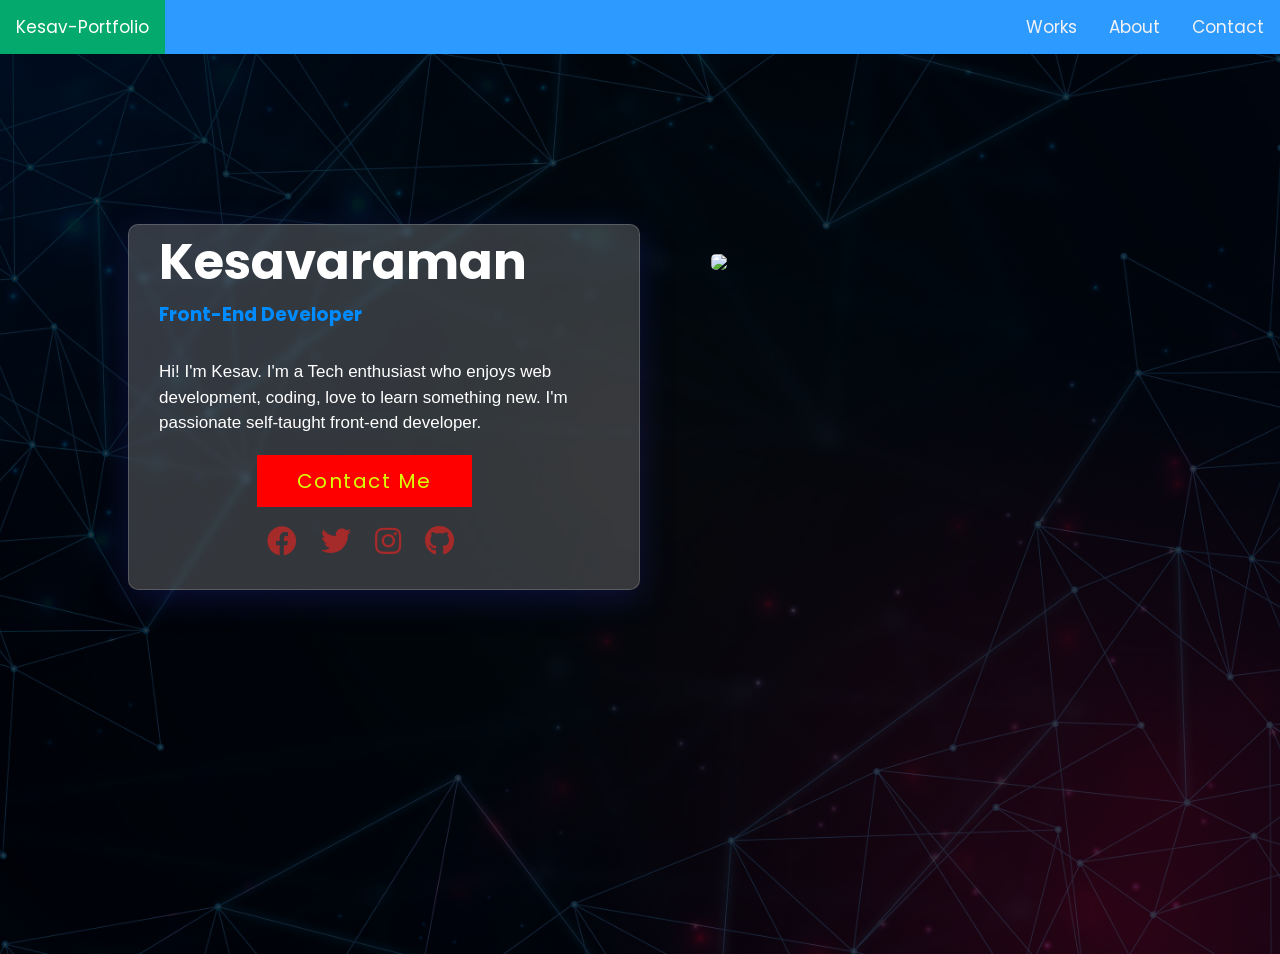
==== index.html @ ada4f7d2 "Update index.html" ====
<!DOCTYPE html>
<html lang="en">
<head>
  <meta charset="UTF-8">
  <meta name="viewport" content="width=device-width, initial-scale=1.0">
  <title>Kesavaraman</title>
  <link rel="stylesheet" href="css/styles.css">
  <link href="https://fonts.googleapis.com/css?family=Poppins:200i,300,400&display=swap" rel="stylesheet"/>
  <link rel="preconnect" href="https://fonts.gstatic.com">
  <link href="https://fonts.googleapis.com/css2?family=Roboto:ital@1&display=swap" rel="stylesheet">
  <link rel="preconnect" href="https://fonts.gstatic.com">
  <link href="https://fonts.googleapis.com/css2?family=Odibee+Sans&display=swap" rel="stylesheet">
  <link rel="stylesheet" href="https://pro.fontawesome.com/releases/v5.10.0/css/all.css"/>
</head>
<body>
  <!--Top bar-->  
<div class="top-nav">
  <a class="active" href="#Portfolio">Kesav-Portfolio</a>
  <div class="top-nav-right">    
    <a href="#Works">Works</a>
    <a href="#">About</a> 
    <a href="#profile-link">Contact</a> 
</div>
    </div>   
<!--End Top Bar-->
<!--Start of Welcome-->  

<div class="about-section">
  <div class="container">
    <div class="image-section">
      <img src="https://github.com/cgkesav/Kesav-website/tree/main/img/splat1.jpg">
    </div>
    <div class="content-section">
    <div class="title">
        <h1>Kesavaraman</h1>
      </div>
      <div class="content">
        <h3>Front-End Developer</h3>
         <p>Hi! I'm Kesav. I'm a Tech enthusiast who enjoys web development, coding, love to learn something new.
          I'm passionate self-taught front-end developer.</p>
         </div>
          <div class="button">
            <a href="mailto:technow@gmail.com">Contact Me</a>
          </div>
      <div class="social">
        <a href="https://facebook.com/KesavTechie"><i class="fab fa-facebook -f"></i></a>
        <a href="https://twitter.com/kesav_techie"><i class="fab fa-twitter"></i></a>
        <a href="https://www.instagram.com/__kesav_21__/"><i class="fab fa-instagram"></i></a>
        <a href="https://github.com/cgkesav"><i class="fab fa-github"></i></a>
      </div>
    </div> 
  </div>  
</div>
---- css/styles.css ----
@import url('https://fonts.googleapis.com/css2?family=Poppins:wght@200;300;400&display=swap');
*{
  margin:0px;
  padding:0px;
  box-sizing: border-box;
  font-family: 'Poppins', sans-serif;
  color:#fff;
}
/*Outer part*/
.about-section{
  display: relative;
  width: 100%;
  min-height: 100vh;
  background-image: linear-gradient(rgba(0,0,0,.75),rgba(0,0,0,.75)),url(/img/bg.jpg);
  background-position: center;
  background-repeat: no-repeat;
  background-size: cover;
}
/*Background of top nav*/
.top-nav {
  background-color: #2d9aff;
  overflow: hidden;
}
/*links of top nav left*/
.top-nav a {
  float: left;
  color: #f2f2f2;
  text-align: center;
  padding: 14px 16px;
  text-decoration: none;
  font-size: 17px;
}
/*hover links color*/ 
.top-nav a:hover {
  background-color: #ddd;
  color: black;
}
/*active session of top nav*/
.top-nav a.active {
  background-color: #04AA6D;
  color: white;
}
/*top-nav right*/
.top-nav-right{
  float:right;
}
/*Inner*/
.container{
  width: 80%;
  display: block;
  margin: auto;
  padding-top: 100px;
}
/*Text content*/
.content-section{
  margin-top: 70px;
  background: rgba( 255, 255, 255, 0.20 );
  box-shadow: 0 8px 32px 0 rgba( 31, 38, 135, 0.37 );
  backdrop-filter: blur( 3.0px );
  -webkit-backdrop-filter: blur( 3.0px );
  border-radius: 10px;
  border: 1px solid rgba( 255, 255, 255, 0.18 );
  float:left;
  width: 50%;
}
/*image*/
.image-section{
  float:right;
  width:45%;
}
.image-section img{
  margin-top: 100px;
  margin-left:20px;
  width:75%;
  height: auto;
  border-radius: 30%;
}
.content-section .title{
  margin-left: 30px;
  font-size: 25px;
}
.content-section .content h3{
  margin-left:30px;
  color: #008cff;
}
.content-section .content p{
  margin-top: 30px;
  margin-left: 20px;
  padding-left: 10px;
  padding-right: 10px;
  font-family: sans-serif;
  font-size: 17px;
  line-height: 1.5;
}
.content-section .button{
  margin-top: 30px;
  margin-inline-start: 25%;
  
  
}
.content-section .button a{
  display: relative;
  background-color: #ff0000;
  padding:12px 40px;
  color:rgb(217, 255, 2);
  text-decoration:none;
  font-size: 20px;
  letter-spacing: 1.5px;
}
.content-section .button a:hover{
  background-color:#a52a2a;
  color:#fff;
}
.social{
  margin: 30px;
  margin-inline-start: 25%;

}
.social i{
  color:#a52a2a;
  font-size: 30px;
  padding: 0px 10px;
}
.content-section .social i:hover{
  color:#008cff;
}
/*Mobile View*/
@media screen and (max-width:768px){
  .top-nav-right{
    float:none;
  }
  .container{
    width: 80%;
    display: block;
    margin: auto;
    padding-top: 50px;
  }
  .content-section{
    float:none;
    width: 100%;
    display: block;
    margin:auto;
  }
  .image-section{
    float:none;
    width:100%;
  }
  .image-section img{
    width:70%;
    height: auto;
    display: block;
    margin:auto;
    border-radius: 0%;
    object-fit: cover;
  }
.content-section .title{
  text-align: center;
  font-size:19px;
  }
  .content-section .button{
    text-align: center;
    margin-inline-start: auto;
  }
  .content-section .button a{
    padding: 9px 30px;    
  }
  .social{
    margin: 60px;
  }
  .content-section .social{
    text-align: center;
  }
}
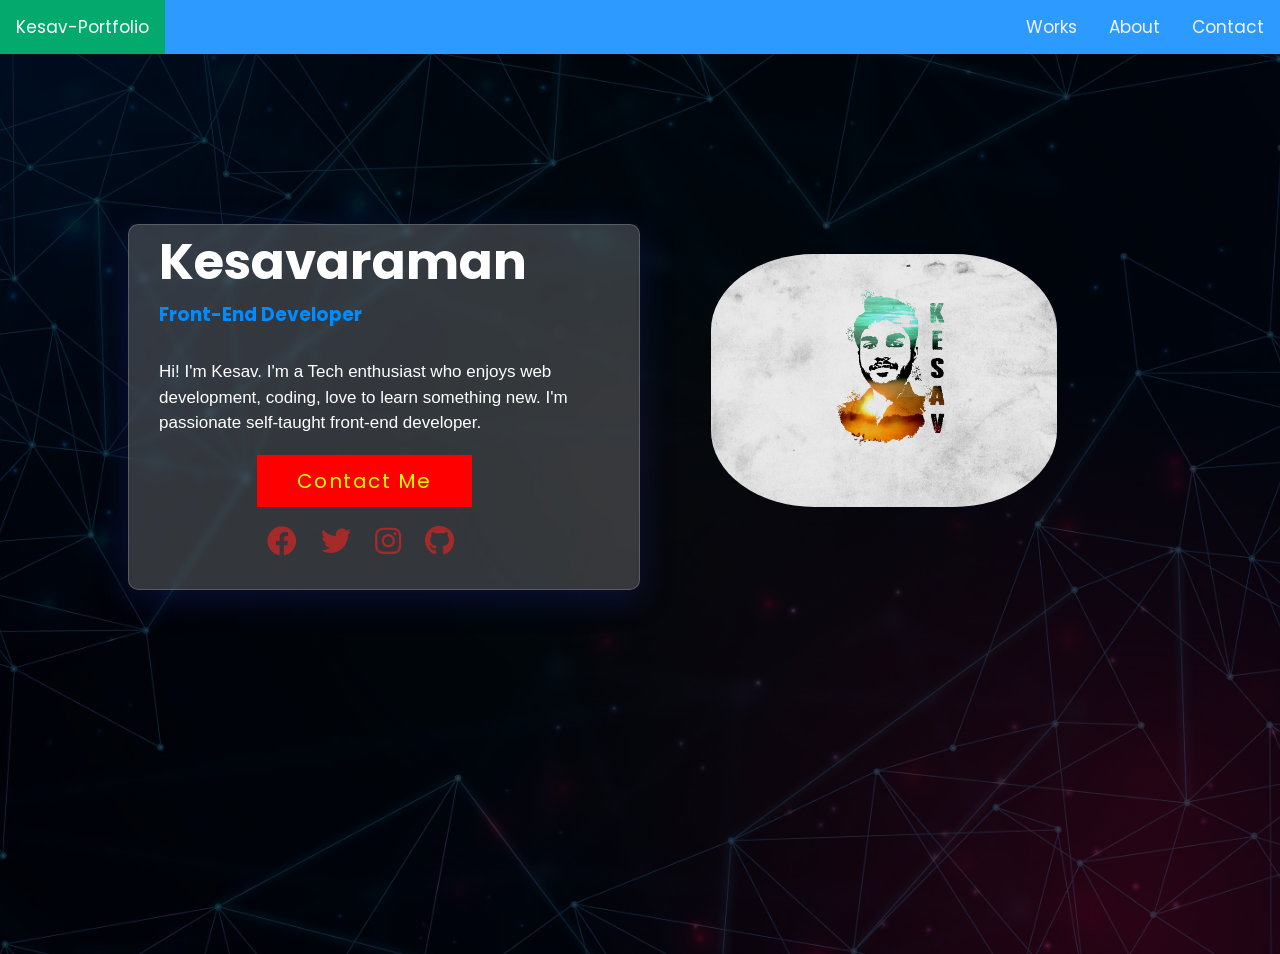
==== commit eef4b08b: "Update index.html" ====
--- a/index.html
+++ b/index.html
@@ -28,7 +28,7 @@
 <div class="about-section">
   <div class="container">
     <div class="image-section">
-      <img src="https://github.com/cgkesav/Kesav-website/tree/main/img/splat1.jpg">
+      <img src="img/splat1.jpg" alt="kesav-profile">
     </div>
     <div class="content-section">
     <div class="title">
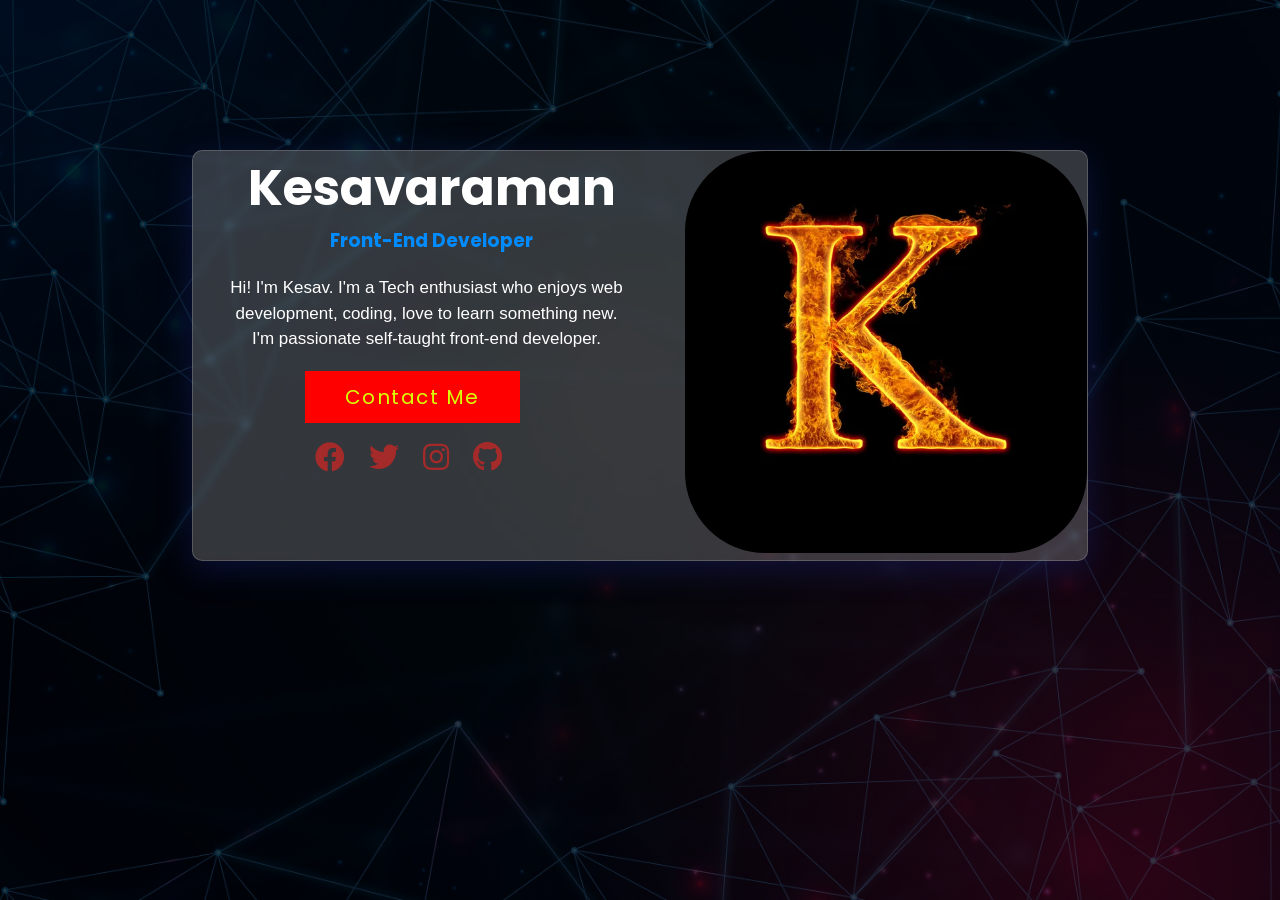
==== commit e5fd71fc: "Updated" ====
--- a/index.html
+++ b/index.html
@@ -13,24 +13,25 @@
   <link rel="stylesheet" href="https://pro.fontawesome.com/releases/v5.10.0/css/all.css"/>
 </head>
 <body>
-  <!--Top bar-->  
-<div class="top-nav">
+  <!-- Top bar-->  
+<!-- <div class="top-nav">
   <a class="active" href="#Portfolio">Kesav-Portfolio</a>
   <div class="top-nav-right">    
     <a href="#Works">Works</a>
     <a href="#">About</a> 
     <a href="#profile-link">Contact</a> 
 </div>
-    </div>   
-<!--End Top Bar-->
+    </div>    -->
+<!--End Top Bar -->
 <!--Start of Welcome-->  
 
 <div class="about-section">
   <div class="container">
-    <div class="image-section">
-      <img src="img/splat1.jpg" alt="kesav-profile">
-    </div>
     <div class="content-section">
+      <div class="image-section">
+        <img src="img/K.jpg" alt="kesav-profile">
+      </div>
+      <div class="text-section">
     <div class="title">
         <h1>Kesavaraman</h1>
       </div>
@@ -40,7 +41,7 @@
           I'm passionate self-taught front-end developer.</p>
          </div>
           <div class="button">
-            <a href="mailto:technow@gmail.com">Contact Me</a>
+            <a href="mailto:technowkesav@gmail.com">Contact Me</a>
           </div>
       <div class="social">
         <a href="https://facebook.com/KesavTechie"><i class="fab fa-facebook -f"></i></a>
@@ -51,6 +52,7 @@
     </div> 
   </div>  
 </div>
+</div>
 
 
 
--- a/css/styles.css
+++ b/css/styles.css
@@ -46,14 +46,14 @@
 }
 /*Inner*/
 .container{
-  width: 80%;
+  width: 70%;
   display: block;
   margin: auto;
-  padding-top: 100px;
+  padding-top: 50px;
 }
 /*Text content*/
 .content-section{
-  margin-top: 70px;
+  margin-top: 100px;
   background: rgba( 255, 255, 255, 0.20 );
   box-shadow: 0 8px 32px 0 rgba( 31, 38, 135, 0.37 );
   backdrop-filter: blur( 3.0px );
@@ -61,7 +61,14 @@
   border-radius: 10px;
   border: 1px solid rgba( 255, 255, 255, 0.18 );
   float:left;
-  width: 50%;
+  width: 100%;
+}
+/*TEXT*/
+.text-section{
+  width:50%;
+}
+.title{
+  text-align: center;
 }
 /*image*/
 .image-section{
@@ -69,11 +76,11 @@
   width:45%;
 }
 .image-section img{
-  margin-top: 100px;
-  margin-left:20px;
-  width:75%;
+  margin-top: 0px;
+  margin-left:0px;
+  width:100%;
   height: auto;
-  border-radius: 30%;
+  border-radius: 20%;
 }
 .content-section .title{
   margin-left: 30px;
@@ -82,9 +89,11 @@
 .content-section .content h3{
   margin-left:30px;
   color: #008cff;
+  text-align: center;
 }
 .content-section .content p{
-  margin-top: 30px;
+  text-align: center;
+  margin-top: 20px;
   margin-left: 20px;
   padding-left: 10px;
   padding-right: 10px;
@@ -95,9 +104,7 @@
 .content-section .button{
   margin-top: 30px;
   margin-inline-start: 25%;
-  
-  
-}
+  }
 .content-section .button a{
   display: relative;
   background-color: #ff0000;
@@ -150,7 +157,7 @@
     height: auto;
     display: block;
     margin:auto;
-    border-radius: 0%;
+    border-radius: 50%;
     object-fit: cover;
   }
 .content-section .title{
@@ -159,7 +166,7 @@
   }
   .content-section .button{
     text-align: center;
-    margin-inline-start: auto;
+    align-items: center;
   }
   .content-section .button a{
     padding: 9px 30px;    
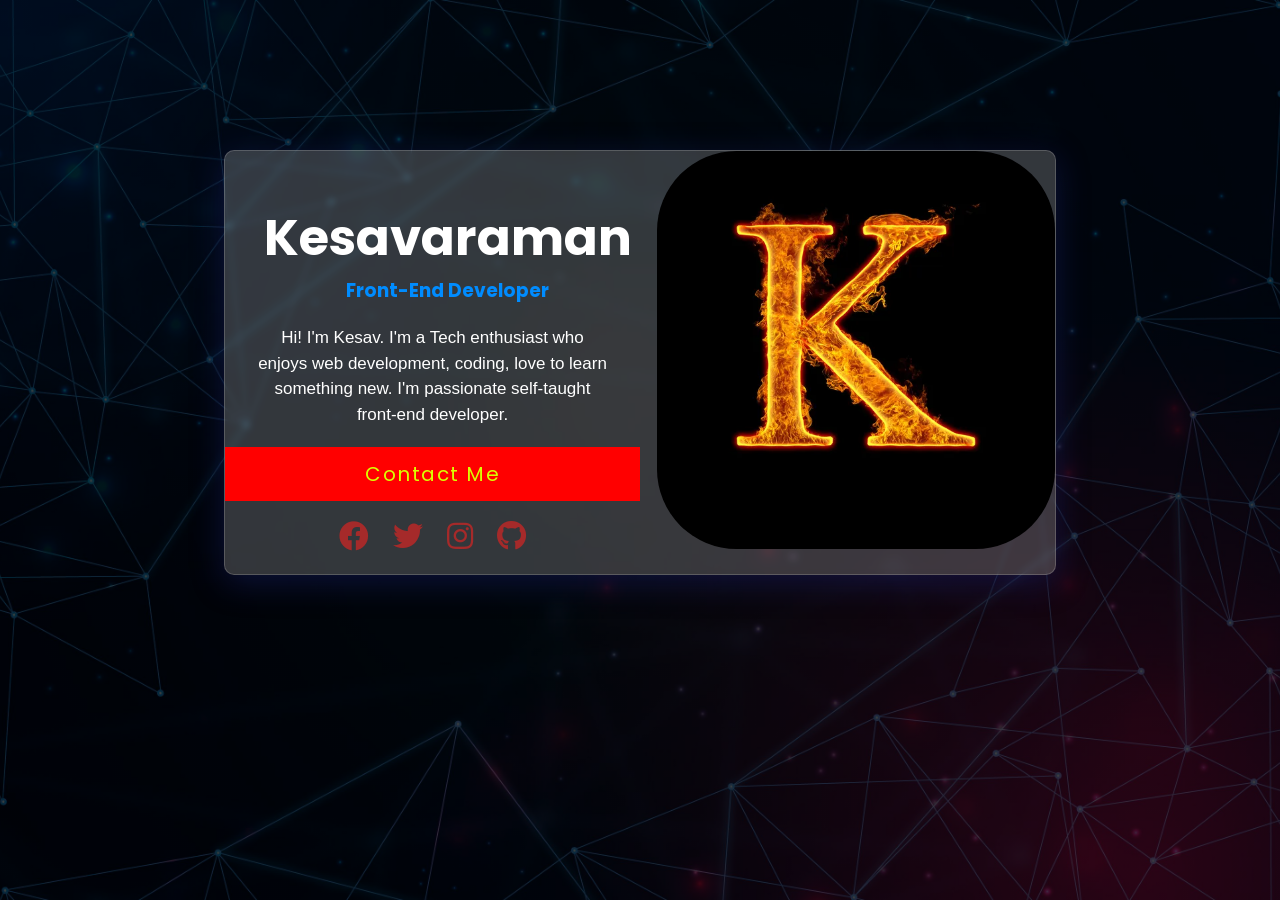
==== commit 2e57b379: "Optimised" ====
--- a/index.html
+++ b/index.html
@@ -13,17 +13,6 @@
   <link rel="stylesheet" href="https://pro.fontawesome.com/releases/v5.10.0/css/all.css"/>
 </head>
 <body>
-  <!-- Top bar-->  
-<!-- <div class="top-nav">
-  <a class="active" href="#Portfolio">Kesav-Portfolio</a>
-  <div class="top-nav-right">    
-    <a href="#Works">Works</a>
-    <a href="#">About</a> 
-    <a href="#profile-link">Contact</a> 
-</div>
-    </div>    -->
-<!--End Top Bar -->
-<!--Start of Welcome-->  
 
 <div class="about-section">
   <div class="container">
@@ -39,16 +28,14 @@
         <h3>Front-End Developer</h3>
          <p>Hi! I'm Kesav. I'm a Tech enthusiast who enjoys web development, coding, love to learn something new.
           I'm passionate self-taught front-end developer.</p>
+          <a id="button-mail" href="mailto:technowkesav@gmail.com">Contact Me</a>
          </div>
-          <div class="button">
-            <a href="mailto:technowkesav@gmail.com">Contact Me</a>
-          </div>
-      <div class="social">
-        <a href="https://facebook.com/KesavTechie"><i class="fab fa-facebook -f"></i></a>
-        <a href="https://twitter.com/kesav_techie"><i class="fab fa-twitter"></i></a>
-        <a href="https://www.instagram.com/__kesav_21__/"><i class="fab fa-instagram"></i></a>
-        <a href="https://github.com/cgkesav"><i class="fab fa-github"></i></a>
-      </div>
+         <div class="social">
+          <a href="https://facebook.com/KesavTechie"><i class="fab fa-facebook -f"></i></a>
+          <a href="https://twitter.com/kesav_techie"><i class="fab fa-twitter"></i></a>
+          <a href="https://www.instagram.com/__kesav_21__/"><i class="fab fa-instagram"></i></a>
+          <a href="https://github.com/cgkesav"><i class="fab fa-github"></i></a>
+        </div>
     </div> 
   </div>  
 </div>
--- a/css/styles.css
+++ b/css/styles.css
@@ -16,38 +16,11 @@
   background-repeat: no-repeat;
   background-size: cover;
 }
-/*Background of top nav*/
-.top-nav {
-  background-color: #2d9aff;
-  overflow: hidden;
-}
-/*links of top nav left*/
-.top-nav a {
-  float: left;
-  color: #f2f2f2;
-  text-align: center;
-  padding: 14px 16px;
-  text-decoration: none;
-  font-size: 17px;
-}
-/*hover links color*/ 
-.top-nav a:hover {
-  background-color: #ddd;
-  color: black;
-}
-/*active session of top nav*/
-.top-nav a.active {
-  background-color: #04AA6D;
-  color: white;
-}
-/*top-nav right*/
-.top-nav-right{
-  float:right;
-}
 /*Inner*/
 .container{
-  width: 70%;
+  width: 65%;
   display: block;
+  position: relative;
   margin: auto;
   padding-top: 50px;
 }
@@ -65,6 +38,7 @@
 }
 /*TEXT*/
 .text-section{
+  margin-top: 50px;
   width:50%;
 }
 .title{
@@ -73,13 +47,10 @@
 /*image*/
 .image-section{
   float:right;
-  width:45%;
+  width:48%;
 }
 .image-section img{
-  margin-top: 0px;
-  margin-left:0px;
   width:100%;
-  height: auto;
   border-radius: 20%;
 }
 .content-section .title{
@@ -93,35 +64,30 @@
 }
 .content-section .content p{
   text-align: center;
-  margin-top: 20px;
-  margin-left: 20px;
+  margin: 20px;
   padding-left: 10px;
   padding-right: 10px;
   font-family: sans-serif;
   font-size: 17px;
   line-height: 1.5;
 }
-.content-section .button{
-  margin-top: 30px;
-  margin-inline-start: 25%;
-  }
-.content-section .button a{
-  display: relative;
+#button-mail{
+  display: block;
   background-color: #ff0000;
   padding:12px 40px;
   color:rgb(217, 255, 2);
   text-decoration:none;
   font-size: 20px;
   letter-spacing: 1.5px;
-}
+  text-align: center;
+  }
 .content-section .button a:hover{
   background-color:#a52a2a;
   color:#fff;
 }
 .social{
-  margin: 30px;
-  margin-inline-start: 25%;
-
+  width: 50%;
+  margin: 20px auto;
 }
 .social i{
   color:#a52a2a;
@@ -139,6 +105,7 @@
   .container{
     width: 80%;
     display: block;
+    position: relative;
     margin: auto;
     padding-top: 50px;
   }
@@ -147,6 +114,9 @@
     width: 100%;
     display: block;
     margin:auto;
+  }
+  .text-section{
+    width: auto;
   }
   .image-section{
     float:none;
@@ -157,6 +127,7 @@
     height: auto;
     display: block;
     margin:auto;
+    margin-top: 10px;
     border-radius: 50%;
     object-fit: cover;
   }
@@ -166,15 +137,19 @@
   }
   .content-section .button{
     text-align: center;
-    align-items: center;
+    margin-top: 10px;
+    position: absolute;
+    left: auto;
   }
   .content-section .button a{
-    padding: 9px 30px;    
+    padding: 10px 25px;    
   }
   .social{
-    margin: 60px;
+    width: 60%;
+    margin: 20px auto;
   }
   .content-section .social{
     text-align: center;
+        
   }
 }
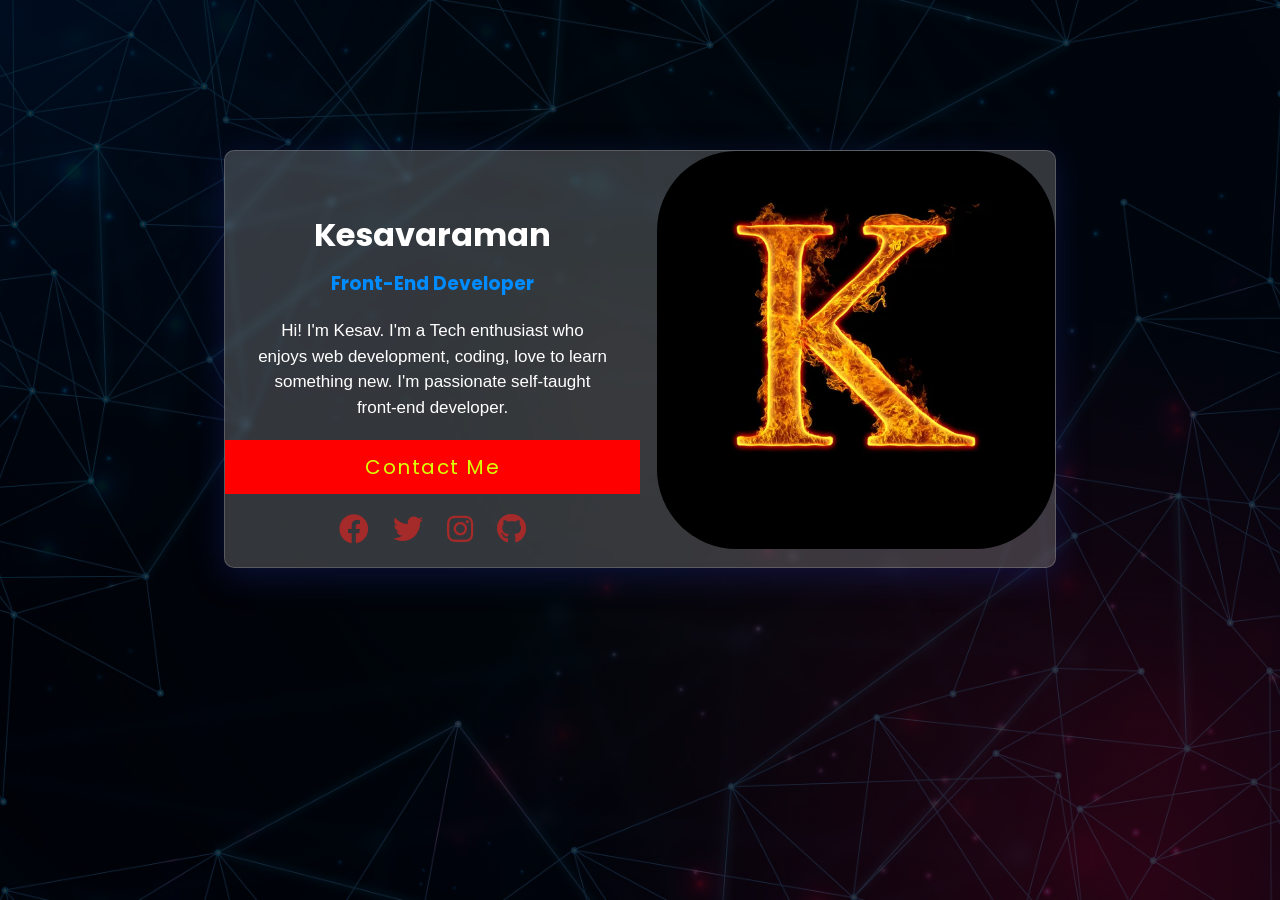
==== commit ff0c219b: "update" ====
--- a/index.html
+++ b/index.html
@@ -13,18 +13,14 @@
   <link rel="stylesheet" href="https://pro.fontawesome.com/releases/v5.10.0/css/all.css"/>
 </head>
 <body>
-
-<div class="about-section">
   <div class="container">
     <div class="content-section">
       <div class="image-section">
-        <img src="img/K.jpg" alt="kesav-profile">
+        <img src="/img/K.jpg" alt="kesav-profile">
       </div>
       <div class="text-section">
-    <div class="title">
-        <h1>Kesavaraman</h1>
-      </div>
       <div class="content">
+        <h1 id="tname">Kesavaraman</h1>
         <h3>Front-End Developer</h3>
          <p>Hi! I'm Kesav. I'm a Tech enthusiast who enjoys web development, coding, love to learn something new.
           I'm passionate self-taught front-end developer.</p>
@@ -39,11 +35,8 @@
     </div> 
   </div>  
 </div>
-</div>
-
-
-
-
+</body>
+</html>
 
  
     
--- a/css/styles.css
+++ b/css/styles.css
@@ -1,20 +1,18 @@
 @import url('https://fonts.googleapis.com/css2?family=Poppins:wght@200;300;400&display=swap');
+body,html{
+  background-image: linear-gradient(rgba(0,0,0,.75),rgba(0,0,0,.75)),url(/img/bg.jpg);
+  background-position: center;
+  background-repeat: no-repeat;
+  background-size: cover;
+  background-attachment: fixed;
+  height: 100%;
+}
 *{
   margin:0px;
   padding:0px;
   box-sizing: border-box;
   font-family: 'Poppins', sans-serif;
   color:#fff;
-}
-/*Outer part*/
-.about-section{
-  display: relative;
-  width: 100%;
-  min-height: 100vh;
-  background-image: linear-gradient(rgba(0,0,0,.75),rgba(0,0,0,.75)),url(/img/bg.jpg);
-  background-position: center;
-  background-repeat: no-repeat;
-  background-size: cover;
 }
 /*Inner*/
 .container{
@@ -41,9 +39,7 @@
   margin-top: 50px;
   width:50%;
 }
-.title{
-  text-align: center;
-}
+
 /*image*/
 .image-section{
   float:right;
@@ -53,12 +49,11 @@
   width:100%;
   border-radius: 20%;
 }
-.content-section .title{
-  margin-left: 30px;
-  font-size: 25px;
+.content-section .content h1{
+  text-align: center;
+  padding: 10px;
 }
 .content-section .content h3{
-  margin-left:30px;
   color: #008cff;
   text-align: center;
 }
@@ -103,7 +98,7 @@
     float:none;
   }
   .container{
-    width: 80%;
+    width: 90%;
     display: block;
     position: relative;
     margin: auto;
@@ -113,10 +108,9 @@
     float:none;
     width: 100%;
     display: block;
-    margin:auto;
   }
   .text-section{
-    width: auto;
+    width:100%;
   }
   .image-section{
     float:none;
@@ -124,16 +118,11 @@
   }
   .image-section img{
     width:70%;
-    height: auto;
     display: block;
     margin:auto;
     margin-top: 10px;
     border-radius: 50%;
     object-fit: cover;
-  }
-.content-section .title{
-  text-align: center;
-  font-size:19px;
   }
   .content-section .button{
     text-align: center;
@@ -145,11 +134,10 @@
     padding: 10px 25px;    
   }
   .social{
-    width: 60%;
+    width: 65%;
     margin: 20px auto;
   }
   .content-section .social{
-    text-align: center;
-        
+    text-align: center; 
   }
 }
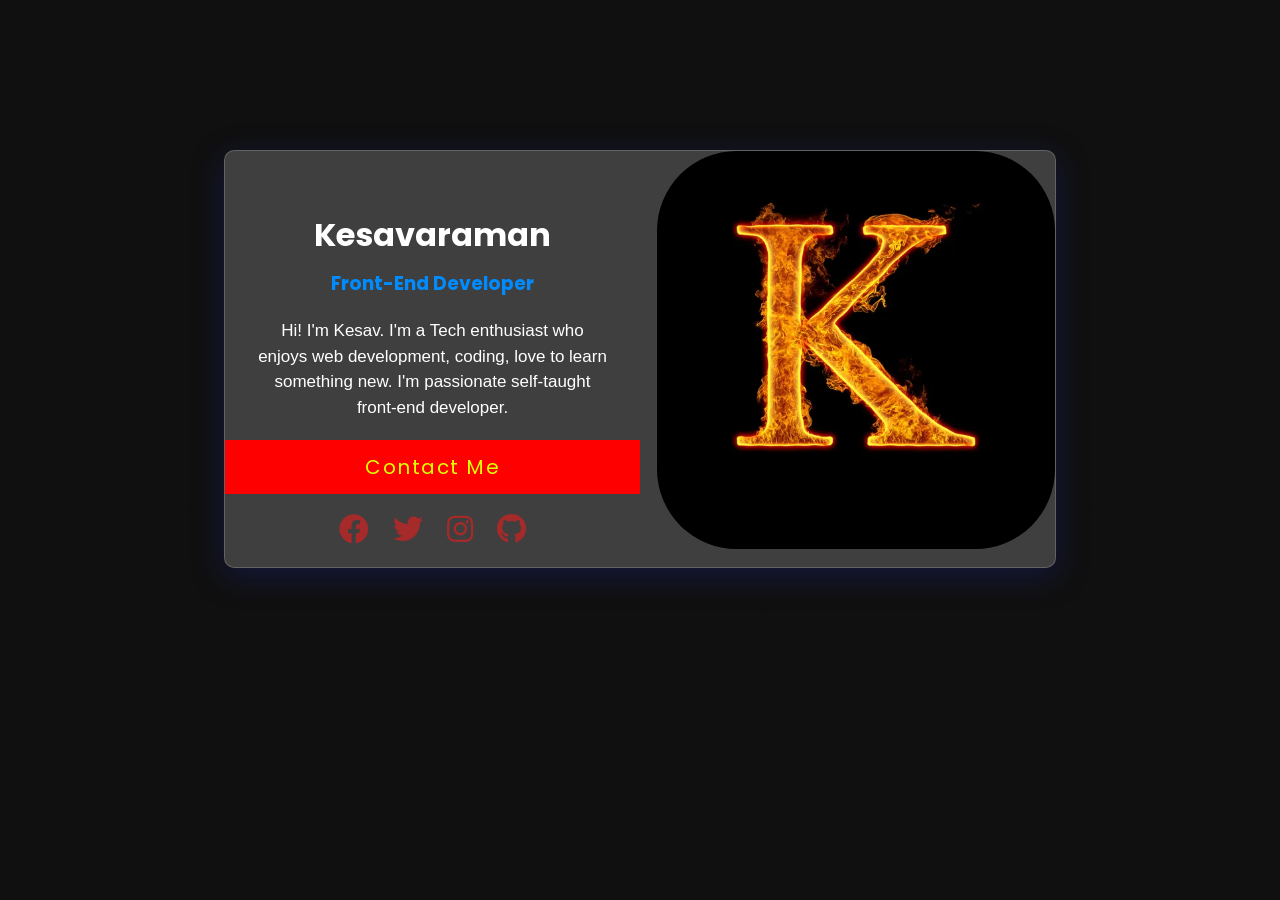
==== commit 57bb4393: "update1" ====
--- a/index.html
+++ b/index.html
@@ -16,7 +16,7 @@
   <div class="container">
     <div class="content-section">
       <div class="image-section">
-        <img src="/img/K.jpg" alt="kesav-profile">
+        <img src="img/K.jpg" alt="kesav-profile">
       </div>
       <div class="text-section">
       <div class="content">
--- a/css/styles.css
+++ b/css/styles.css
@@ -1,6 +1,6 @@
 @import url('https://fonts.googleapis.com/css2?family=Poppins:wght@200;300;400&display=swap');
 body,html{
-  background-image: linear-gradient(rgba(0,0,0,.75),rgba(0,0,0,.75)),url(/img/bg.jpg);
+  background-image: linear-gradient(rgba(0,0,0,.75),rgba(0,0,0,.75)),url(img/bg.jpg);
   background-position: center;
   background-repeat: no-repeat;
   background-size: cover;
